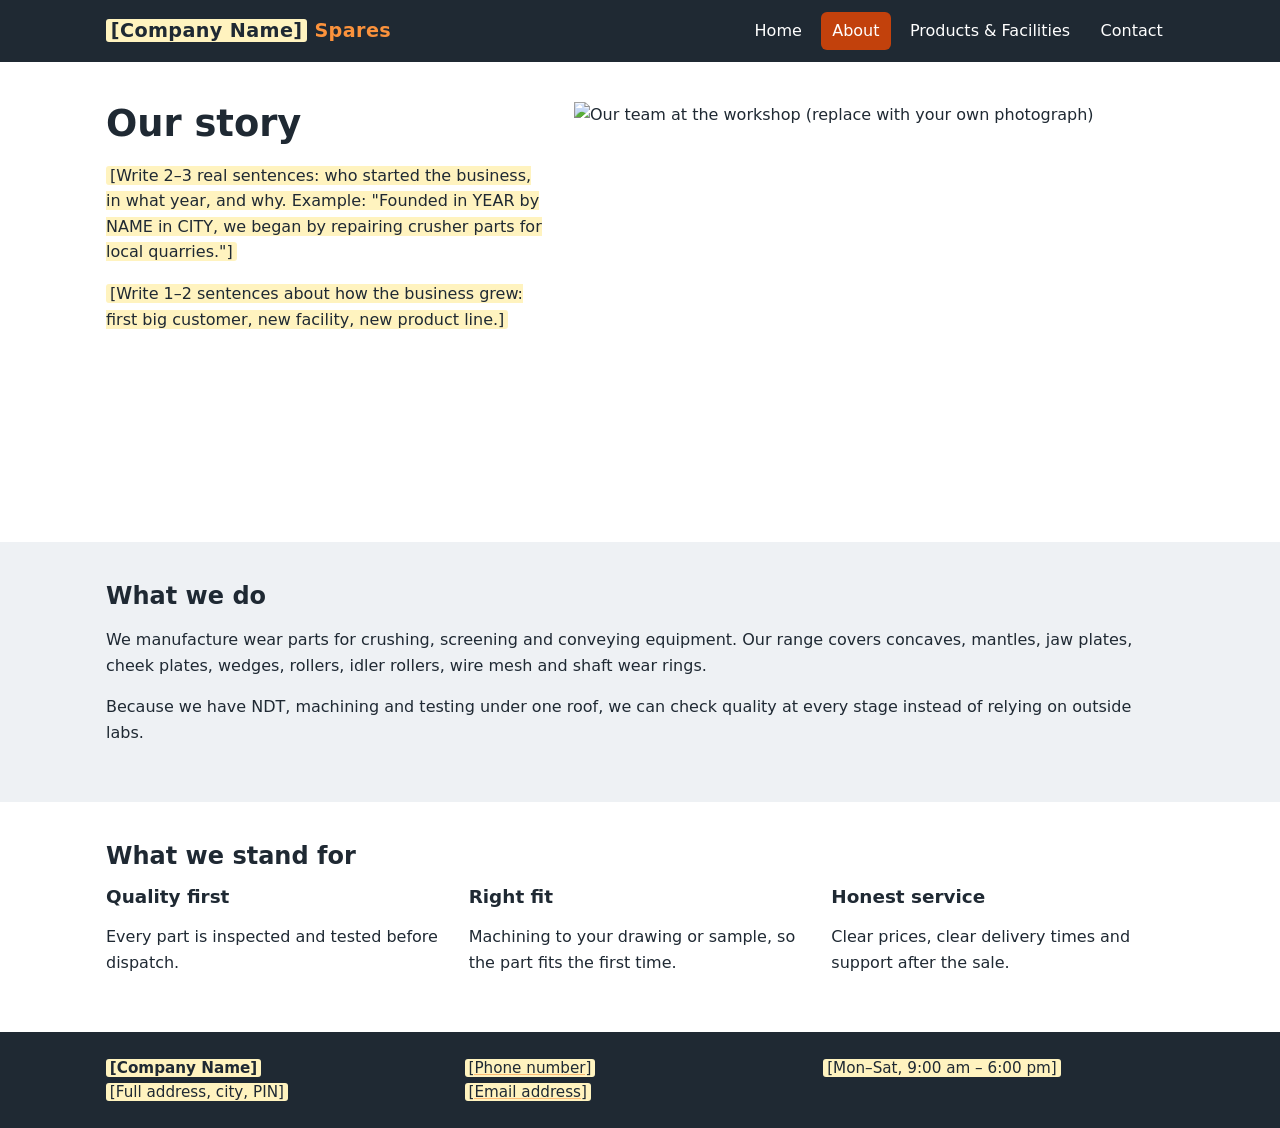
==== about.html @ 3260c3a9 "first commit" ====
<!DOCTYPE html>
<html lang="en">
<head>
  <meta charset="UTF-8">
  <meta name="viewport" content="width=device-width, initial-scale=1">
  <title>About Us | High Performance Crushing Spares</title>
  <meta name="description" content="Our story, our people and our commitment to quality in crusher wear parts.">
  <link rel="stylesheet" href="style.css">
</head>
<body>
  <a class="skip" href="#main">Skip to main content</a>

  <header class="site-header">
    <div class="wrap">
      <a class="brand" href="index.html"><mark class="fill">[Company Name]</mark> <span>Spares</span></a>
      <nav aria-label="Main navigation">
        <ul>
          <li><a href="index.html">Home</a></li>
          <li><a href="about.html" aria-current="page">About</a></li>
          <li><a href="products.html">Products &amp; Facilities</a></li>
          <li><a href="contact.html">Contact</a></li>
        </ul>
      </nav>
    </div>
  </header>

  <main id="main">
    <section>
      <div class="wrap split">
        <div>
          <h1>Our story</h1>
          <p>
            <mark class="fill">[Write 2–3 real sentences: who started the business, in what year, and why. Example: "Founded in YEAR by NAME in CITY, we began by repairing crusher parts for local quarries."]</mark>
          </p>
          <p>
            <mark class="fill">[Write 1–2 sentences about how the business grew: first big customer, new facility, new product line.]</mark>
          </p>
        </div>
        <img src="images/about.svg" width="600" height="400" alt="Our team at the workshop (replace with your own photograph)">
      </div>
    </section>

    <section class="alt" aria-labelledby="what-title">
      <div class="wrap">
        <h2 id="what-title">What we do</h2>
        <p>We manufacture wear parts for crushing, screening and conveying equipment. Our range covers concaves, mantles, jaw plates, cheek plates, wedges, rollers, idler rollers, wire mesh and shaft wear rings.</p>
        <p>Because we have NDT, machining and testing under one roof, we can check quality at every stage instead of relying on outside labs.</p>
      </div>
    </section>

    <section aria-labelledby="values-title">
      <div class="wrap">
        <h2 id="values-title">What we stand for</h2>
        <div class="grid three">
          <div>
            <h3>Quality first</h3>
            <p>Every part is inspected and tested before dispatch.</p>
          </div>
          <div>
            <h3>Right fit</h3>
            <p>Machining to your drawing or sample, so the part fits the first time.</p>
          </div>
          <div>
            <h3>Honest service</h3>
            <p>Clear prices, clear delivery times and support after the sale.</p>
          </div>
        </div>
      </div>
    </section>
  </main>

  <footer>
    <div class="wrap">
      <div>
        <strong><mark class="fill">[Company Name]</mark></strong><br>
        <mark class="fill">[Full address, city, PIN]</mark>
      </div>
      <div>
        <a href="tel:+910000000000"><mark class="fill">[Phone number]</mark></a><br>
        <a href="mailto:info@example.com"><mark class="fill">[Email address]</mark></a>
      </div>
      <div><mark class="fill">[Mon–Sat, 9:00 am – 6:00 pm]</mark></div>
    </div>
  </footer>
</body>
</html>
---- style.css ----
/* ===== Palette & type (industrial: charcoal, safety orange, steel grey) ===== */
:root {
  --charcoal: #1f2933;
  --steel: #eef1f4;
  --orange: #c2410c;        /* white text on this passes WCAG AA */
  --orange-dark: #9a3412;
  --text: #1f2933;
  --muted: #52606d;
  --white: #ffffff;
  --radius: 10px;
  --gap: 1.25rem;
}

* { box-sizing: border-box; }

body {
  margin: 0;
  font-family: system-ui, -apple-system, "Segoe UI", Roboto, sans-serif;
  line-height: 1.6;
  color: var(--text);
  background: var(--white);
}

h1, h2, h3 { line-height: 1.2; color: var(--charcoal); }
h1 { font-size: 1.9rem; margin: 0 0 .5rem; }
h2 { font-size: 1.5rem; margin: 0 0 1rem; }
h3 { font-size: 1.15rem; margin: 0 0 .4rem; }

img { max-width: 100%; height: auto; display: block; }
a { color: var(--orange-dark); }
a:hover, a:focus { color: var(--charcoal); }

.wrap { max-width: 1100px; margin: 0 auto; padding: 0 1rem; }
section { padding: 2.5rem 0; }
.alt { background: var(--steel); }

/* Placeholder highlight: search for these and replace with real content */
mark.fill { background: #fff3bf; color: #1f2933; padding: 0 .25em; border-radius: 3px; }

/* Skip link (accessibility) */
.skip { position: absolute; left: -999px; top: 0; background: var(--orange); color: var(--white); padding: .5rem 1rem; z-index: 10; }
.skip:focus { left: 0; }

/* ===== Header / nav (mobile first) ===== */
.site-header { background: var(--charcoal); color: var(--white); }
.site-header .wrap { display: flex; flex-direction: column; gap: .5rem; padding-top: .75rem; padding-bottom: .75rem; }
.brand { color: var(--white); font-weight: 800; font-size: 1.2rem; text-decoration: none; letter-spacing: .02em; }
.brand span { color: #fb923c; }
nav ul { list-style: none; margin: 0; padding: 0; display: flex; flex-wrap: wrap; gap: .25rem .5rem; }
nav a { display: block; color: var(--white); text-decoration: none; padding: .4rem .7rem; border-radius: 6px; }
nav a:hover, nav a:focus { background: #364152; color: var(--white); }
nav a[aria-current="page"] { background: var(--orange); }

/* ===== Hero ===== */
.hero { background: var(--charcoal); color: var(--white); padding: 2.5rem 0; }
.hero h1 { color: var(--white); font-size: 2rem; }
.hero p { max-width: 55ch; color: #d9dee4; }
.hero-grid { display: grid; gap: var(--gap); align-items: center; }
.hero img { border-radius: var(--radius); }

/* ===== Buttons ===== */
.btn { display: inline-block; padding: .7rem 1.2rem; border-radius: 8px; background: var(--orange); color: var(--white); font-weight: 700; text-decoration: none; margin: .25rem .4rem .25rem 0; }
.btn:hover, .btn:focus { background: var(--orange-dark); color: var(--white); }
.btn.outline { background: transparent; border: 2px solid var(--white); }
.btn.outline:hover, .btn.outline:focus { background: var(--white); color: var(--charcoal); }

/* ===== Cards & grids ===== */
.grid { display: grid; gap: var(--gap); grid-template-columns: 1fr; }
.card { background: var(--white); border: 1px solid #d9dee4; border-radius: var(--radius); overflow: hidden; display: flex; flex-direction: column; }
.card .body { padding: 1rem; }
.card ul { padding-left: 1.1rem; margin: .5rem 0 0; }
.meta { color: var(--muted); font-size: .92rem; margin: .15rem 0; }
.price { font-weight: 700; color: var(--orange-dark); }

/* ===== Contact ===== */
.contact-list { list-style: none; padding: 0; margin: 0; }
.contact-list li { padding: .6rem 0; border-bottom: 1px solid #d9dee4; }
.map { width: 100%; height: 320px; border: 0; border-radius: var(--radius); }
table { border-collapse: collapse; width: 100%; max-width: 420px; }
th, td { text-align: left; padding: .45rem .6rem; border-bottom: 1px solid #d9dee4; }

/* ===== Footer ===== */
footer { background: var(--charcoal); color: #d9dee4; padding: 1.5rem 0; font-size: .95rem; }
footer a { color: #fdba74; }
footer .wrap { display: grid; gap: .5rem; }

/* ===== Media query 1: tablets and up (600px) ===== */
@media (min-width: 600px) {
  h1 { font-size: 2.3rem; }
  .grid.two, .grid.three { grid-template-columns: repeat(2, 1fr); }
  .site-header .wrap { flex-direction: row; justify-content: space-between; align-items: center; }
}

/* ===== Media query 2: laptops (900px) ===== */
@media (min-width: 900px) {
  .hero { padding: 4rem 0; }
  .hero h1 { font-size: 2.8rem; }
  .hero-grid { grid-template-columns: 1.1fr 1fr; }
  .grid.three { grid-template-columns: repeat(3, 1fr); }
  .split { display: grid; grid-template-columns: 1fr 1.2fr; gap: 2rem; align-items: start; }
  footer .wrap { grid-template-columns: repeat(3, 1fr); }
}
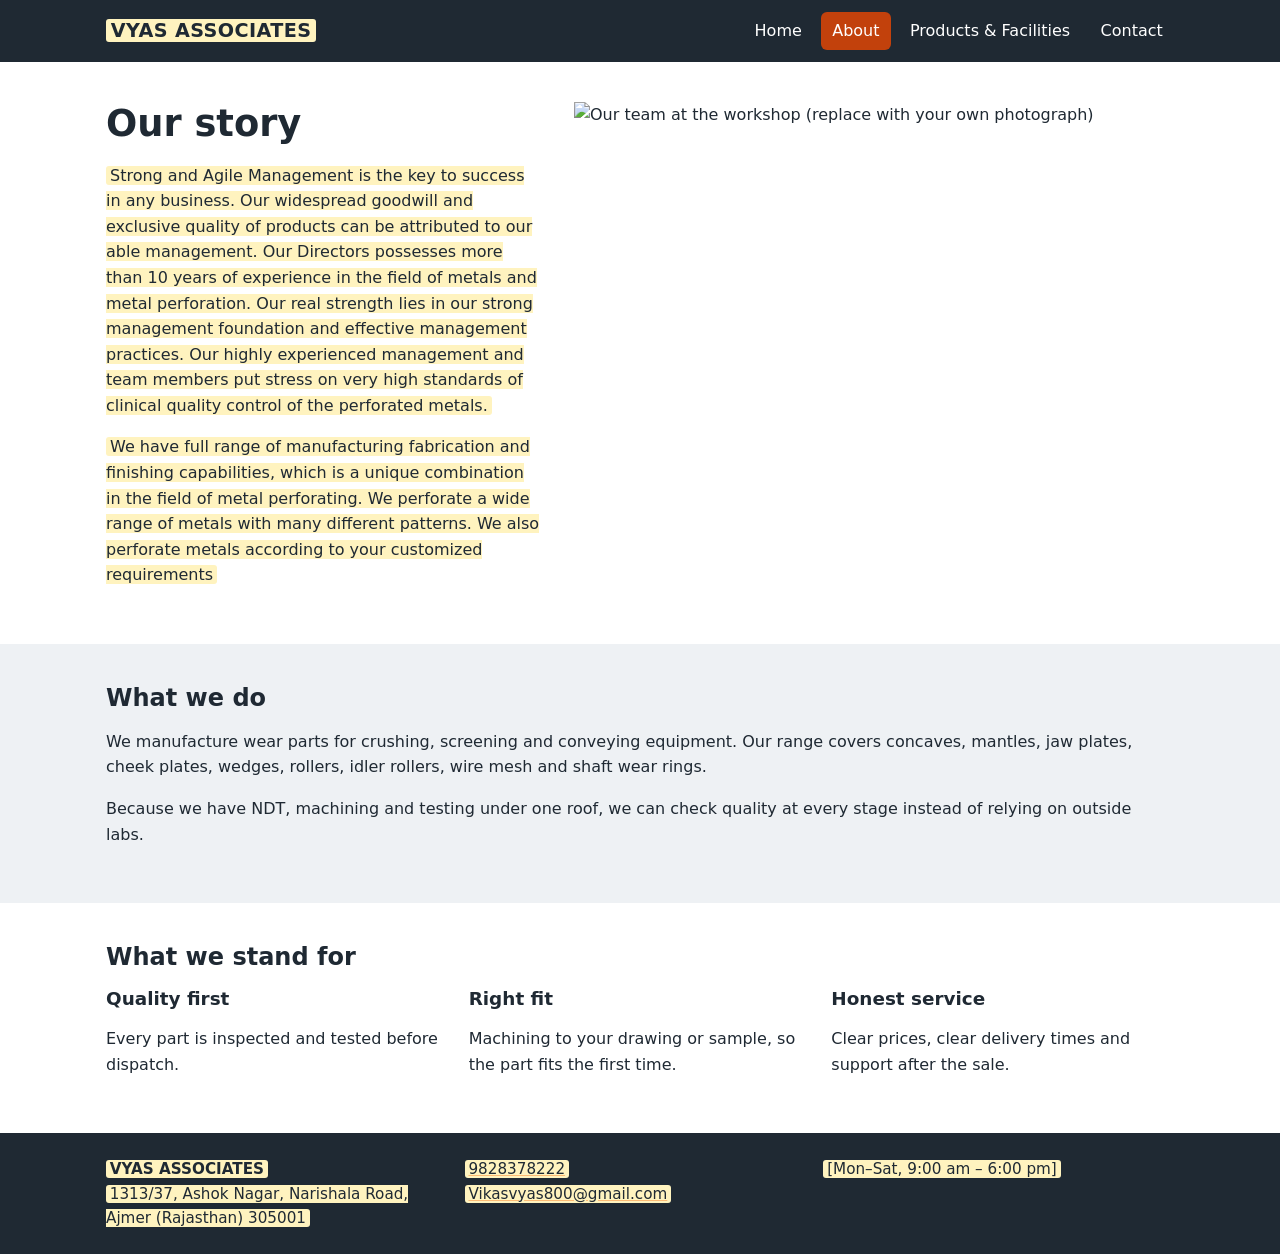
==== commit d30838f0: "second commit" ====
--- a/about.html
+++ b/about.html
@@ -5,14 +5,14 @@
   <meta name="viewport" content="width=device-width, initial-scale=1">
   <title>About Us | High Performance Crushing Spares</title>
   <meta name="description" content="Our story, our people and our commitment to quality in crusher wear parts.">
-  <link rel="stylesheet" href="style.css">
+  <link rel="stylesheet" href="CSS/style.css">
 </head>
 <body>
   <a class="skip" href="#main">Skip to main content</a>
 
   <header class="site-header">
     <div class="wrap">
-      <a class="brand" href="index.html"><mark class="fill">[Company Name]</mark> <span>Spares</span></a>
+      <a class="brand" href="index.html"><mark class="fill">VYAS ASSOCIATES</mark></a>
       <nav aria-label="Main navigation">
         <ul>
           <li><a href="index.html">Home</a></li>
@@ -30,13 +30,24 @@
         <div>
           <h1>Our story</h1>
           <p>
-            <mark class="fill">[Write 2–3 real sentences: who started the business, in what year, and why. Example: "Founded in YEAR by NAME in CITY, we began by repairing crusher parts for local quarries."]</mark>
+            <mark class="fill">Strong and Agile Management is the key to success in any business. Our 
+widespread goodwill and exclusive quality of products can be attributed to our able 
+management.
+Our Directors possesses more than 10 years of experience in the field of metals 
+and metal perforation.
+Our real strength lies in our strong management foundation and effective 
+management practices. Our highly experienced management and team members 
+put stress on very high standards of clinical quality control of the perforated metals.
+</mark>
           </p>
           <p>
-            <mark class="fill">[Write 1–2 sentences about how the business grew: first big customer, new facility, new product line.]</mark>
+            <mark class="fill">We have full range of manufacturing fabrication and finishing capabilities, which is 
+a unique combination in the field of metal perforating. We perforate a wide range 
+of metals with many different patterns.
+We also perforate metals according to your customized requirements</mark>
           </p>
         </div>
-        <img src="images/about.svg" width="600" height="400" alt="Our team at the workshop (replace with your own photograph)">
+        <img src="https://encrypted-tbn0.gstatic.com/images?q=tbn:ANd9GcTfUjn3IT_gsew8gzVXLzFpP-uBDQZVUblZtKUSLxYf4g&s=10" width="600" height="400" alt="Our team at the workshop (replace with your own photograph)">
       </div>
     </section>
 
@@ -72,12 +83,12 @@
   <footer>
     <div class="wrap">
       <div>
-        <strong><mark class="fill">[Company Name]</mark></strong><br>
-        <mark class="fill">[Full address, city, PIN]</mark>
+        <strong><mark class="fill">VYAS ASSOCIATES</mark></strong><br>
+        <mark class="fill"> 1313/37, Ashok Nagar, Narishala Road, Ajmer (Rajasthan) 305001</mark>
       </div>
       <div>
-        <a href="tel:+910000000000"><mark class="fill">[Phone number]</mark></a><br>
-        <a href="mailto:info@example.com"><mark class="fill">[Email address]</mark></a>
+        <a href="tel:+919828378222"><mark class="fill">9828378222</mark></a><br>
+        <a href="mailto:Vikasvyas800@gmail.com"><mark class="fill">Vikasvyas800@gmail.com</mark></a>
       </div>
       <div><mark class="fill">[Mon–Sat, 9:00 am – 6:00 pm]</mark></div>
     </div>
--- a/CSS/style.css
+++ b/CSS/style.css
@@ -0,0 +1,102 @@
+/* ===== Palette & type (industrial: charcoal, safety orange, steel grey) ===== */
+:root {
+  --charcoal: #1f2933;
+  --steel: #eef1f4;
+  --orange: #c2410c;        /* white text on this passes WCAG AA */
+  --orange-dark: #9a3412;
+  --text: #1f2933;
+  --muted: #52606d;
+  --white: #ffffff;
+  --radius: 10px;
+  --gap: 1.25rem;
+}
+
+* { box-sizing: border-box; }
+
+body {
+  margin: 0;
+  font-family: system-ui, -apple-system, "Segoe UI", Roboto, sans-serif;
+  line-height: 1.6;
+  color: var(--text);
+  background: var(--white);
+}
+
+h1, h2, h3 { line-height: 1.2; color: var(--charcoal); }
+h1 { font-size: 1.9rem; margin: 0 0 .5rem; }
+h2 { font-size: 1.5rem; margin: 0 0 1rem; }
+h3 { font-size: 1.15rem; margin: 0 0 .4rem; }
+
+img { max-width: 100%; height: auto; display: block; }
+a { color: var(--orange-dark); }
+a:hover, a:focus { color: var(--charcoal); }
+
+.wrap { max-width: 1100px; margin: 0 auto; padding: 0 1rem; }
+section { padding: 2.5rem 0; }
+.alt { background: var(--steel); }
+
+/* Placeholder highlight: search for these and replace with real content */
+mark.fill { background: #fff3bf; color: #1f2933; padding: 0 .25em; border-radius: 3px; }
+
+/* Skip link (accessibility) */
+.skip { position: absolute; left: -999px; top: 0; background: var(--orange); color: var(--white); padding: .5rem 1rem; z-index: 10; }
+.skip:focus { left: 0; }
+
+/* ===== Header / nav (mobile first) ===== */
+.site-header { background: var(--charcoal); color: var(--white); }
+.site-header .wrap { display: flex; flex-direction: column; gap: .5rem; padding-top: .75rem; padding-bottom: .75rem; }
+.brand { color: var(--white); font-weight: 800; font-size: 1.2rem; text-decoration: none; letter-spacing: .02em; }
+.brand span { color: #fb923c; }
+nav ul { list-style: none; margin: 0; padding: 0; display: flex; flex-wrap: wrap; gap: .25rem .5rem; }
+nav a { display: block; color: var(--white); text-decoration: none; padding: .4rem .7rem; border-radius: 6px; }
+nav a:hover, nav a:focus { background: #364152; color: var(--white); }
+nav a[aria-current="page"] { background: var(--orange); }
+
+/* ===== Hero ===== */
+.hero { background: var(--charcoal); color: var(--white); padding: 2.5rem 0; }
+.hero h1 { color: var(--white); font-size: 2rem; }
+.hero p { max-width: 55ch; color: #d9dee4; }
+.hero-grid { display: grid; gap: var(--gap); align-items: center; }
+.hero img { border-radius: var(--radius); }
+
+/* ===== Buttons ===== */
+.btn { display: inline-block; padding: .7rem 1.2rem; border-radius: 8px; background: var(--orange); color: var(--white); font-weight: 700; text-decoration: none; margin: .25rem .4rem .25rem 0; }
+.btn:hover, .btn:focus { background: var(--orange-dark); color: var(--white); }
+.btn.outline { background: transparent; border: 2px solid var(--white); }
+.btn.outline:hover, .btn.outline:focus { background: var(--white); color: var(--charcoal); }
+
+/* ===== Cards & grids ===== */
+.grid { display: grid; gap: var(--gap); grid-template-columns: 1fr; }
+.card { background: var(--white); border: 1px solid #d9dee4; border-radius: var(--radius); overflow: hidden; display: flex; flex-direction: column; }
+.card .body { padding: 1rem; }
+.card ul { padding-left: 1.1rem; margin: .5rem 0 0; }
+.meta { color: var(--muted); font-size: .92rem; margin: .15rem 0; }
+.price { font-weight: 700; color: var(--orange-dark); }
+
+/* ===== Contact ===== */
+.contact-list { list-style: none; padding: 0; margin: 0; }
+.contact-list li { padding: .6rem 0; border-bottom: 1px solid #d9dee4; }
+.map { width: 100%; height: 320px; border: 0; border-radius: var(--radius); }
+table { border-collapse: collapse; width: 100%; max-width: 420px; }
+th, td { text-align: left; padding: .45rem .6rem; border-bottom: 1px solid #d9dee4; }
+
+/* ===== Footer ===== */
+footer { background: var(--charcoal); color: #d9dee4; padding: 1.5rem 0; font-size: .95rem; }
+footer a { color: #fdba74; }
+footer .wrap { display: grid; gap: .5rem; }
+
+/* ===== Media query 1: tablets and up (600px) ===== */
+@media (min-width: 600px) {
+  h1 { font-size: 2.3rem; }
+  .grid.two, .grid.three { grid-template-columns: repeat(2, 1fr); }
+  .site-header .wrap { flex-direction: row; justify-content: space-between; align-items: center; }
+}
+
+/* ===== Media query 2: laptops (900px) ===== */
+@media (min-width: 900px) {
+  .hero { padding: 4rem 0; }
+  .hero h1 { font-size: 2.8rem; }
+  .hero-grid { grid-template-columns: 1.1fr 1fr; }
+  .grid.three { grid-template-columns: repeat(3, 1fr); }
+  .split { display: grid; grid-template-columns: 1fr 1.2fr; gap: 2rem; align-items: start; }
+  footer .wrap { grid-template-columns: repeat(3, 1fr); }
+}
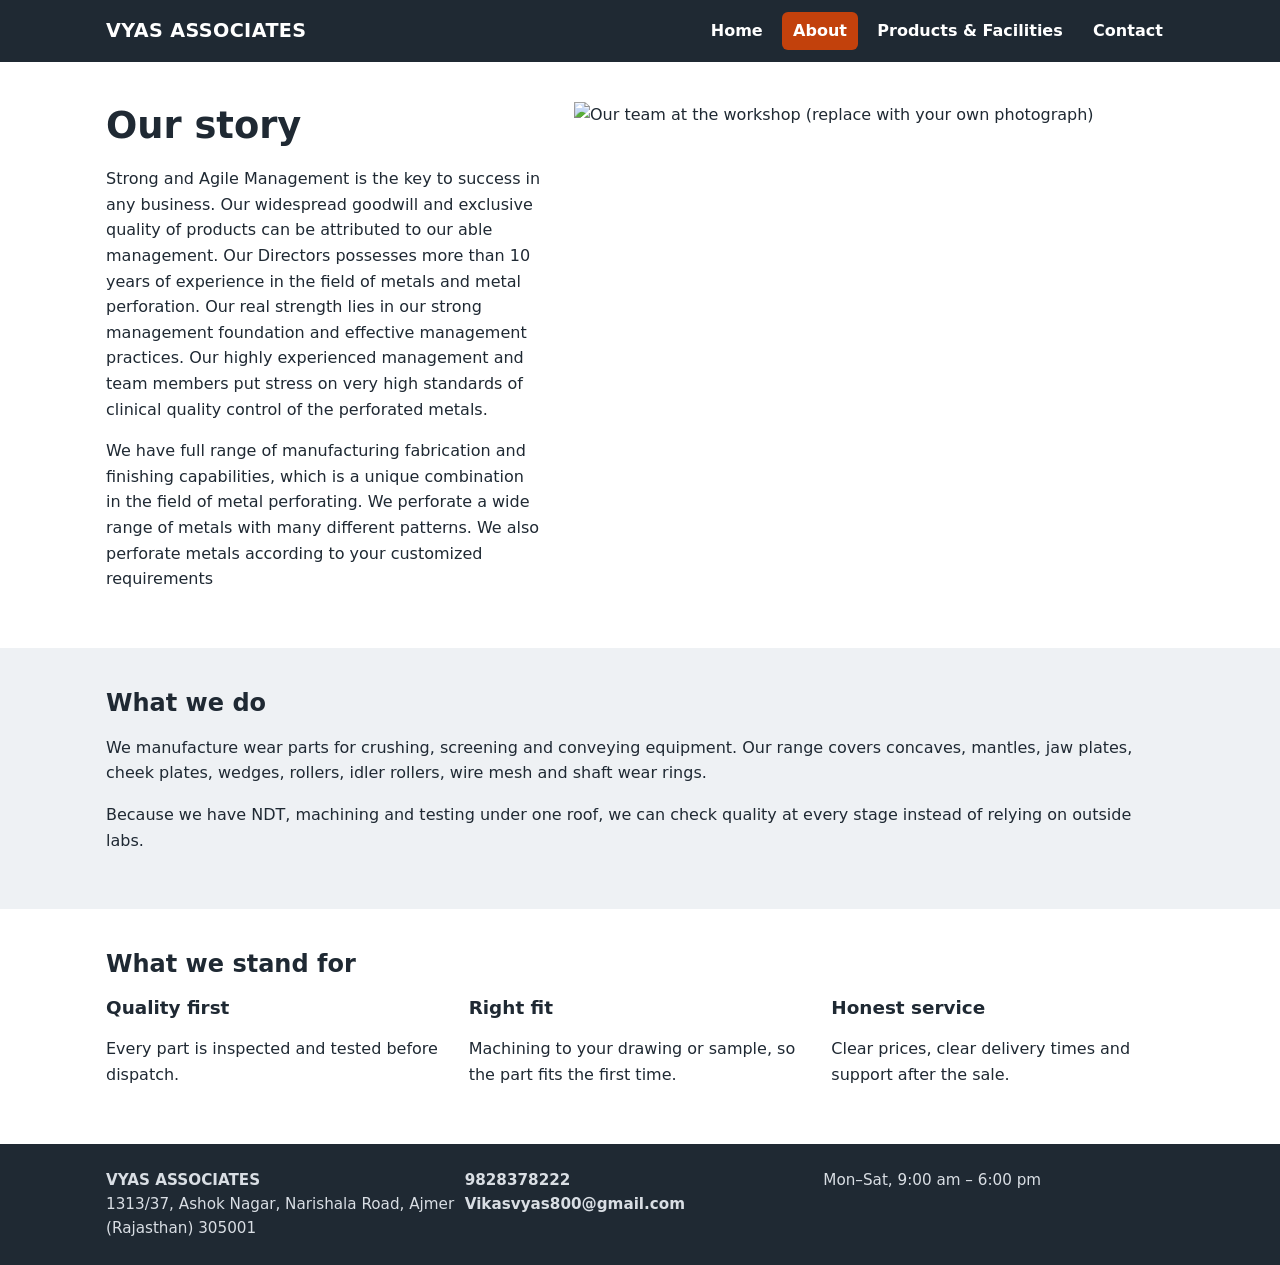
==== commit e048812a: "second commit" ====
--- a/about.html
+++ b/about.html
@@ -12,10 +12,10 @@
 
   <header class="site-header">
     <div class="wrap">
-      <a class="brand" href="index.html"><mark class="fill">VYAS ASSOCIATES</mark></a>
+      <a class="brand" href="home.html">VYAS ASSOCIATES</a>
       <nav aria-label="Main navigation">
         <ul>
-          <li><a href="index.html">Home</a></li>
+          <li><a href="home.html">Home</a></li>
           <li><a href="about.html" aria-current="page">About</a></li>
           <li><a href="products.html">Products &amp; Facilities</a></li>
           <li><a href="contact.html">Contact</a></li>
@@ -30,7 +30,7 @@
         <div>
           <h1>Our story</h1>
           <p>
-            <mark class="fill">Strong and Agile Management is the key to success in any business. Our 
+            <p class="fill">Strong and Agile Management is the key to success in any business. Our 
 widespread goodwill and exclusive quality of products can be attributed to our able 
 management.
 Our Directors possesses more than 10 years of experience in the field of metals 
@@ -38,10 +38,10 @@
 Our real strength lies in our strong management foundation and effective 
 management practices. Our highly experienced management and team members 
 put stress on very high standards of clinical quality control of the perforated metals.
-</mark>
+            </p>
           </p>
           <p>
-            <mark class="fill">We have full range of manufacturing fabrication and finishing capabilities, which is 
+            <p class="fill">We have full range of manufacturing fabrication and finishing capabilities, which is 
 a unique combination in the field of metal perforating. We perforate a wide range 
 of metals with many different patterns.
 We also perforate metals according to your customized requirements</mark>
@@ -83,14 +83,14 @@
   <footer>
     <div class="wrap">
       <div>
-        <strong><mark class="fill">VYAS ASSOCIATES</mark></strong><br>
-        <mark class="fill"> 1313/37, Ashok Nagar, Narishala Road, Ajmer (Rajasthan) 305001</mark>
+        <strong>VYAS ASSOCIATES</strong><br>
+         1313/37, Ashok Nagar, Narishala Road, Ajmer (Rajasthan) 305001
       </div>
       <div>
-        <a href="tel:+919828378222"><mark class="fill">9828378222</mark></a><br>
-        <a href="mailto:Vikasvyas800@gmail.com"><mark class="fill">Vikasvyas800@gmail.com</mark></a>
+        <a href="tel:+919828378222">9828378222</a><br>
+        <a href="mailto:Vikasvyas800@gmail.com">Vikasvyas800@gmail.com</a>
       </div>
-      <div><mark class="fill">[Mon–Sat, 9:00 am – 6:00 pm]</mark></div>
+      <div>Mon–Sat, 9:00 am – 6:00 pm</div>
     </div>
   </footer>
 </body>
--- a/CSS/style.css
+++ b/CSS/style.css
@@ -10,7 +10,10 @@
   --radius: 10px;
   --gap: 1.25rem;
 }
-
+.hello{
+  font-size: 30px;
+  color: white;
+}
 * { box-sizing: border-box; }
 
 body {
@@ -20,22 +23,21 @@
   color: var(--text);
   background: var(--white);
 }
-
-h1, h2, h3 { line-height: 1.2; color: var(--charcoal); }
+h1, h2, h3 { line-height: 1.3; color: var(--charcoal); }
 h1 { font-size: 1.9rem; margin: 0 0 .5rem; }
 h2 { font-size: 1.5rem; margin: 0 0 1rem; }
 h3 { font-size: 1.15rem; margin: 0 0 .4rem; }
 
 img { max-width: 100%; height: auto; display: block; }
-a { color: var(--orange-dark); }
-a:hover, a:focus { color: var(--charcoal); }
+a { color: black; text-decoration: none; font-weight: bolder;}
+a:hover, a:focus { color: wheat; }
 
 .wrap { max-width: 1100px; margin: 0 auto; padding: 0 1rem; }
 section { padding: 2.5rem 0; }
 .alt { background: var(--steel); }
 
 /* Placeholder highlight: search for these and replace with real content */
-mark.fill { background: #fff3bf; color: #1f2933; padding: 0 .25em; border-radius: 3px; }
+mark.fill { color: #1f2933; padding: 0 .25em; border-radius: 3px; }
 
 /* Skip link (accessibility) */
 .skip { position: absolute; left: -999px; top: 0; background: var(--orange); color: var(--white); padding: .5rem 1rem; z-index: 10; }
@@ -81,7 +83,7 @@
 
 /* ===== Footer ===== */
 footer { background: var(--charcoal); color: #d9dee4; padding: 1.5rem 0; font-size: .95rem; }
-footer a { color: #fdba74; }
+footer a { color: #d9dee4; }
 footer .wrap { display: grid; gap: .5rem; }
 
 /* ===== Media query 1: tablets and up (600px) ===== */
